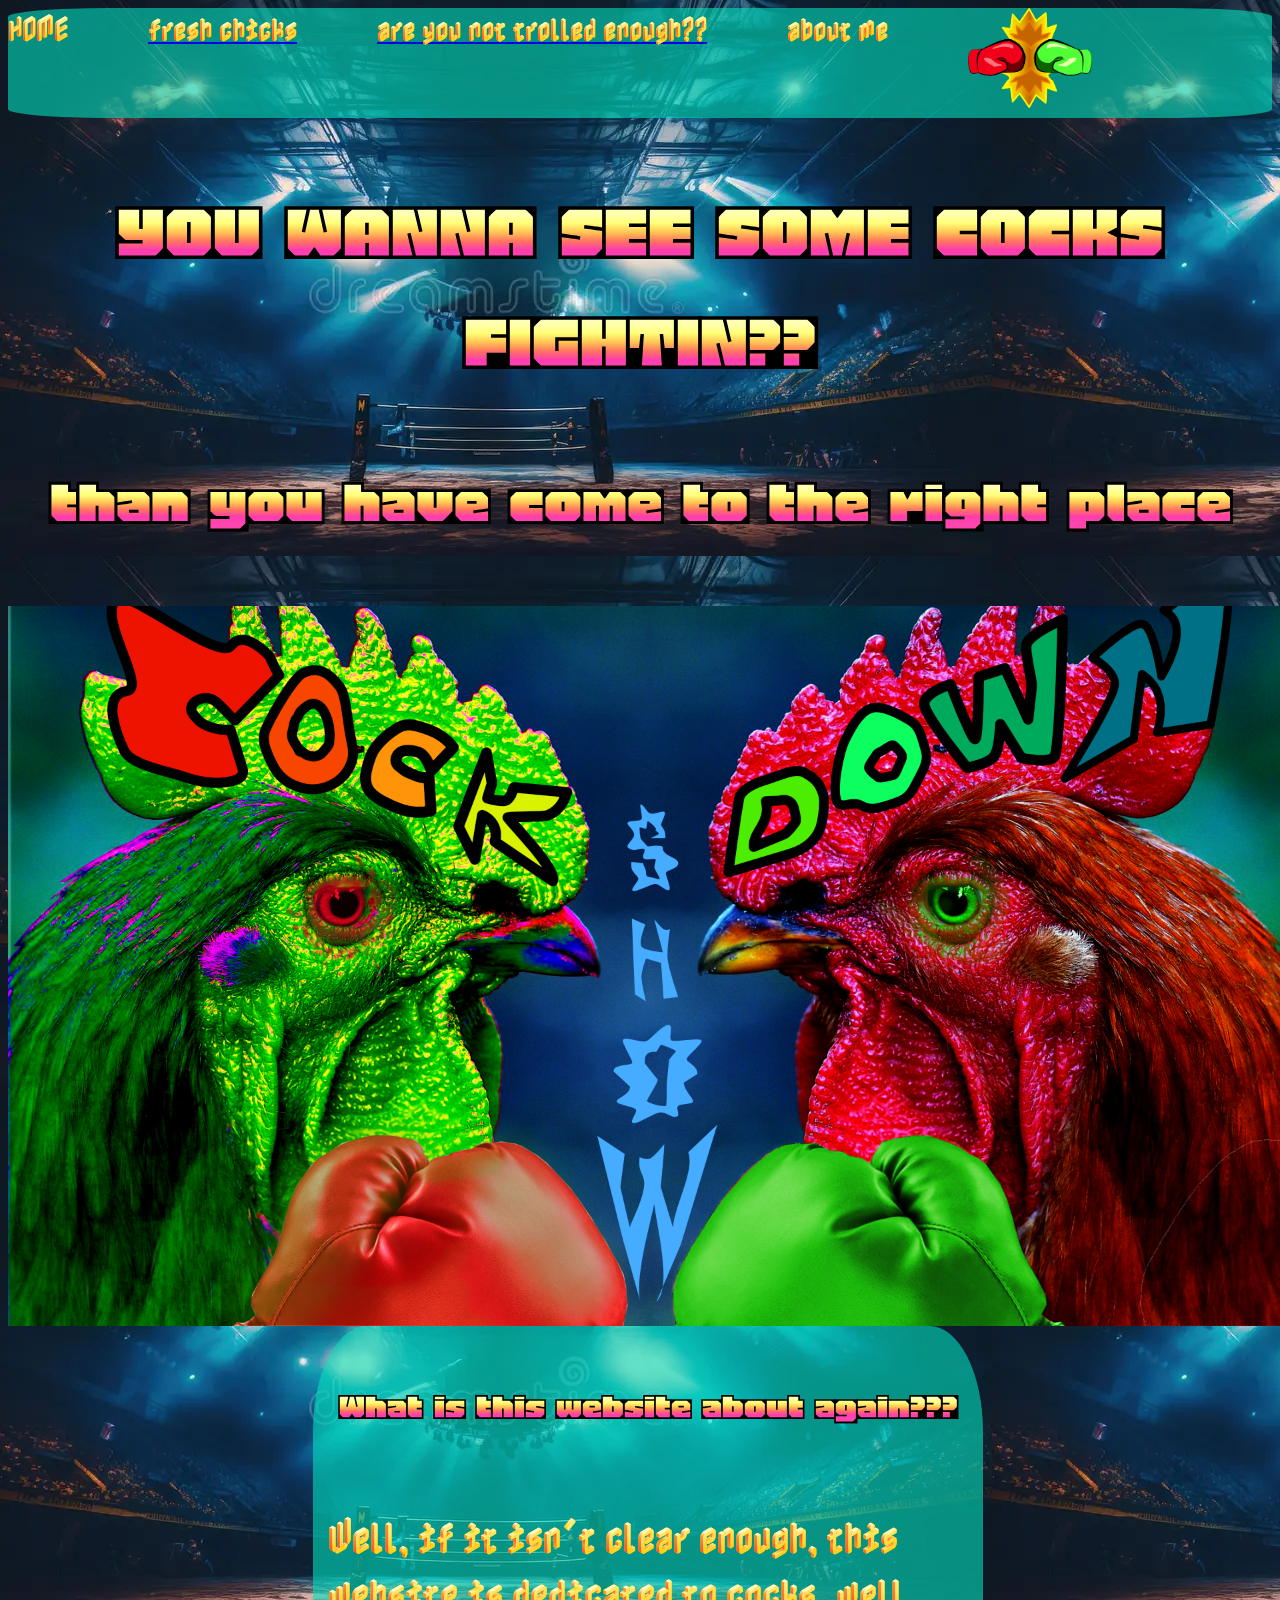
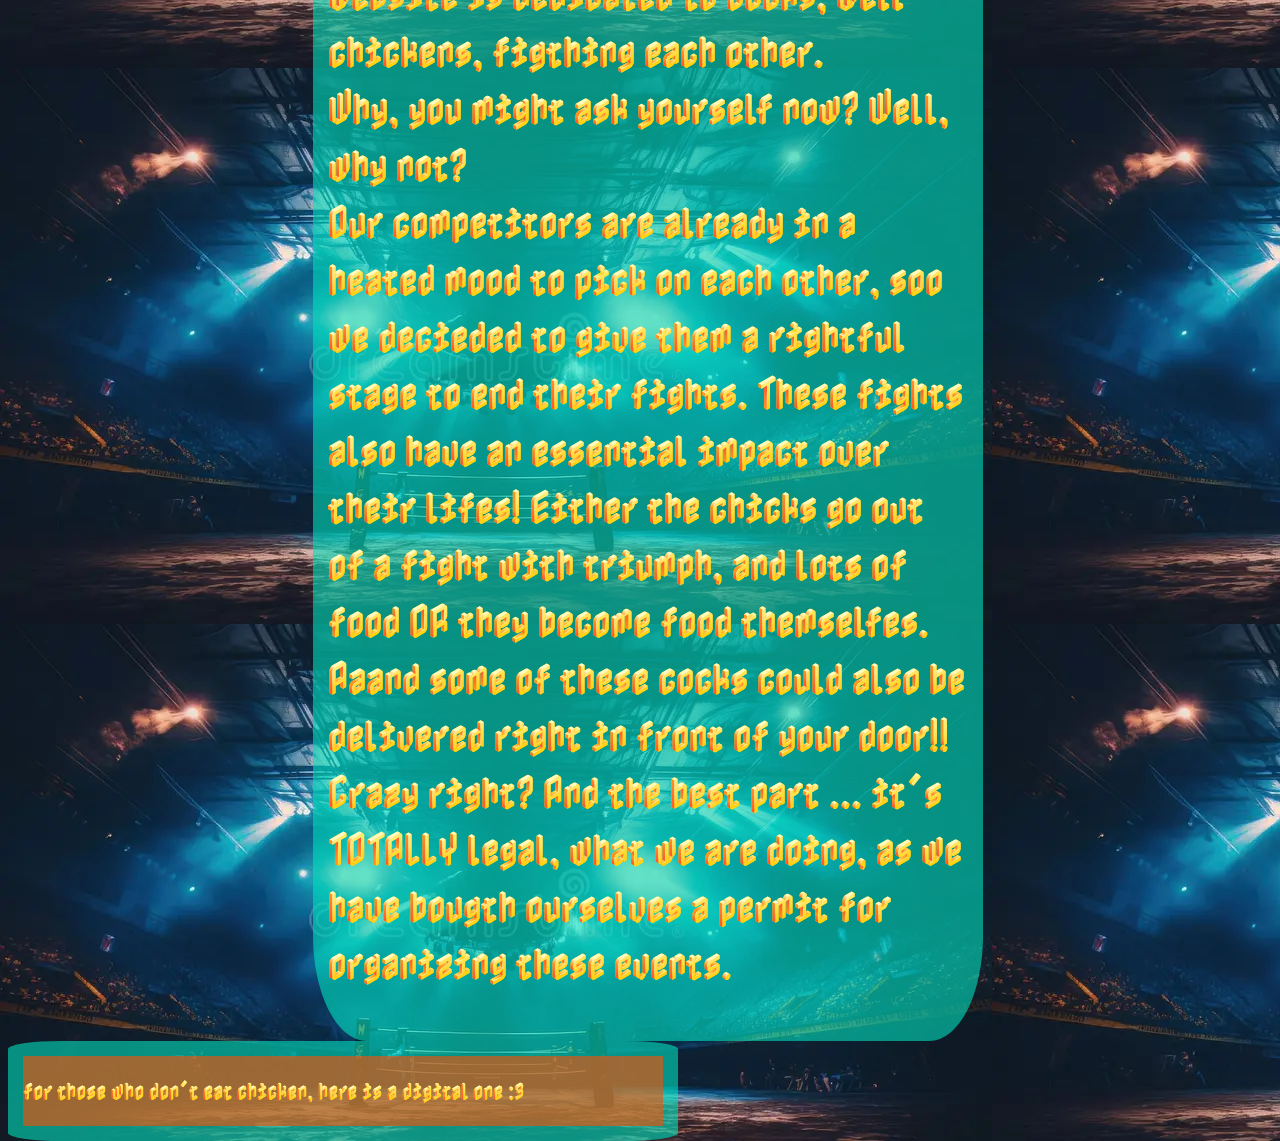
==== index.html @ a0478eb4 "ze" ====
<!DOCTYPE html>
<html lang="en">
<head>
    <meta charset="UTF-8">
    <meta name="viewport" content="width=device-width, initial-scale=1.0">
    <title>cockshowdown</title>
    <link rel="stylesheet" href="./style.css">
    <!--<img src="./images/boxring.webp" alt="hg">-->
</head>
<body>
    <nav>
        <ul>
            <li><a href="index.html"></a>HOME</li>
            <li><a href="https://www.google.com/maps/search/KFC+m%C3%BCnchen+standorte+/@48.1472068,11.5103852,12.5z?entry=ttu&g_ep=EgoyMDI2MDMyMy4xIKXMDSoASAFQAw%3D%3D">fresh chicks</a></li>
            <li><a href="https://www.youtube.com/watch?v=dQw4w9WgXcQ&list=RDdQw4w9WgXcQ&start_radio=1">are you not trolled enough??</a></li>
            <li><a href="about_me.html"></a>about me</li>
            <li><a href="./fightlivestream.html">
                    <img id="logo" src="./logos/boxhandschuhe nico besser.svg" alt="logo">
                </a>
            </li>
        </ul>
    </nav>
    <main>
        <h1> YOU WANNA SEE SOME COCKS FIGHTIN?? </h1> 
        <h2> than you have come to the right place </h2>
    
    
        <div id="container">
            <img id="cock" src="./images/cover cock showdown.jpg" alt="cockcover">
        </div>
        <div id="textwrapper">
            <div class="textcontainer">
                <h3> What is this website about again??? </h3>
                <p> Well, if it isn´t clear enough, this website is dedicated to cocks, well chickens, figthing each other. 
                <br> Why, you might ask yourself now? Well, why not? <br> Our competitors are already in a heated mood to pick on each other, soo we decieded to give them a rightful stage to end their fights. 
                These fights also have an essential impact over their lifes! Either the chicks go out of a fight with triumph, and lots of food OR they become food themselfes. 
                Aaand some of these cocks could also be delivered right in front of your door!! Crazy right? And the best part ... it´s TOTALLY legal, what we are doing, as we have bougth ourselves a 
                permit for organizing these events.</p>
            </div>
            <div id="imgcontainer">  
                <img src="buttons/grilled.svg" alt="grilled">
            </div>
        </div>
    
    <div class="textcontainer"> <a id="button" href="./buttons/grilled.svg" download> 
            <p> for those who don´t eat chicken, here is a digital one :3</p>
          </a>
    </div>
        

    </main>
</body>
</html>
---- style.css ----
@font-face{
    font-family: myfont;
    src: url(./fonts/Honk-Regular-VariableFont_MORF\,SHLN.ttf);
}

@font-face{
    font-family: newfont;
    src: url(./fonts/Nabla-Regular-VariableFont_EDPT\,EHLT.ttf);

}

#textwrapper{
    width: 100vw;
    display: flex;
    justify-content: center;


}

html{
     cursor: url(./logos/klein.png), auto;   /* ??? */
     height: 100%;
}


body{
    background-image: url("images/boxring.webp");
    object-fit: fill;
    background-repeat: repeat;
    font-family: newfont;

}

nav{
    background-color: rgba(2, 223, 190, 60%);
    font-size: 2vw;
    border-radius: 8%;
}



nav ul{ 
    top: 0;
    display: flex;
    flex-direction: row;
    justify-content: flex-start;
    align-content: center;
    list-style: none;
    margin: 0%;
    padding-top: 0%;
    padding-bottom: 5%;
    padding-left: 5%;
    padding:0%;
    gap: 5rem;

}

nav a:hover{
    font-size: 2.5vw;
    opacity: 75%;

}


#logo{
    padding-right: 50%;
    z-index: 0;
    height: 100px;
    
}

#logo:hover{
    height: 120px; 
}


h1{
    text-align: center;
    font-family: myfont;
    font-size: 10vh;
    padding: 0%;
    margin:0%
    color: rgb(255, 20, 0);
   transition: background-color 1s;
   

}

h1:hover{
    font-family: myfont;
    background-color: blueviolet;

}

h2{
    text-align: center;
    font-family: myfont;
    margin-top: 15px;
    font-size: 8vh;

}

h3{
    text-align: center;
    font-family: myfont;

}

.textcontainer{
    border-radius: 8%;
    display: flex;
    flex-direction: column;
    max-width: 50vw;
    align-content: center;
    padding: 15px;
    background-color: rgba(2, 223, 190, 60%);
    font-size: 35px;


}

#button{
    font-size: 1.5vw;
    text-decoration: dotted;
    text-underline-offset: 3px;
    padding: 0%;
    background-color: rgba(255, 77, 0, 60%);


}





#cock{
    opacity: 100%;
    width: 100%;
    height: 100%;
    object-fit: cover;
    

}

#container{
    display: flex;
    flex-direction: row;
    align-items: center;
    width: 100vw;
    padding: 0%;
    margin-top: 10px;
 
}

#textcontainer{
    display: flex;
    justify-content: right;
}


@media (orientation: portrait){
    #cock{
        width: 100vw;
    }
}
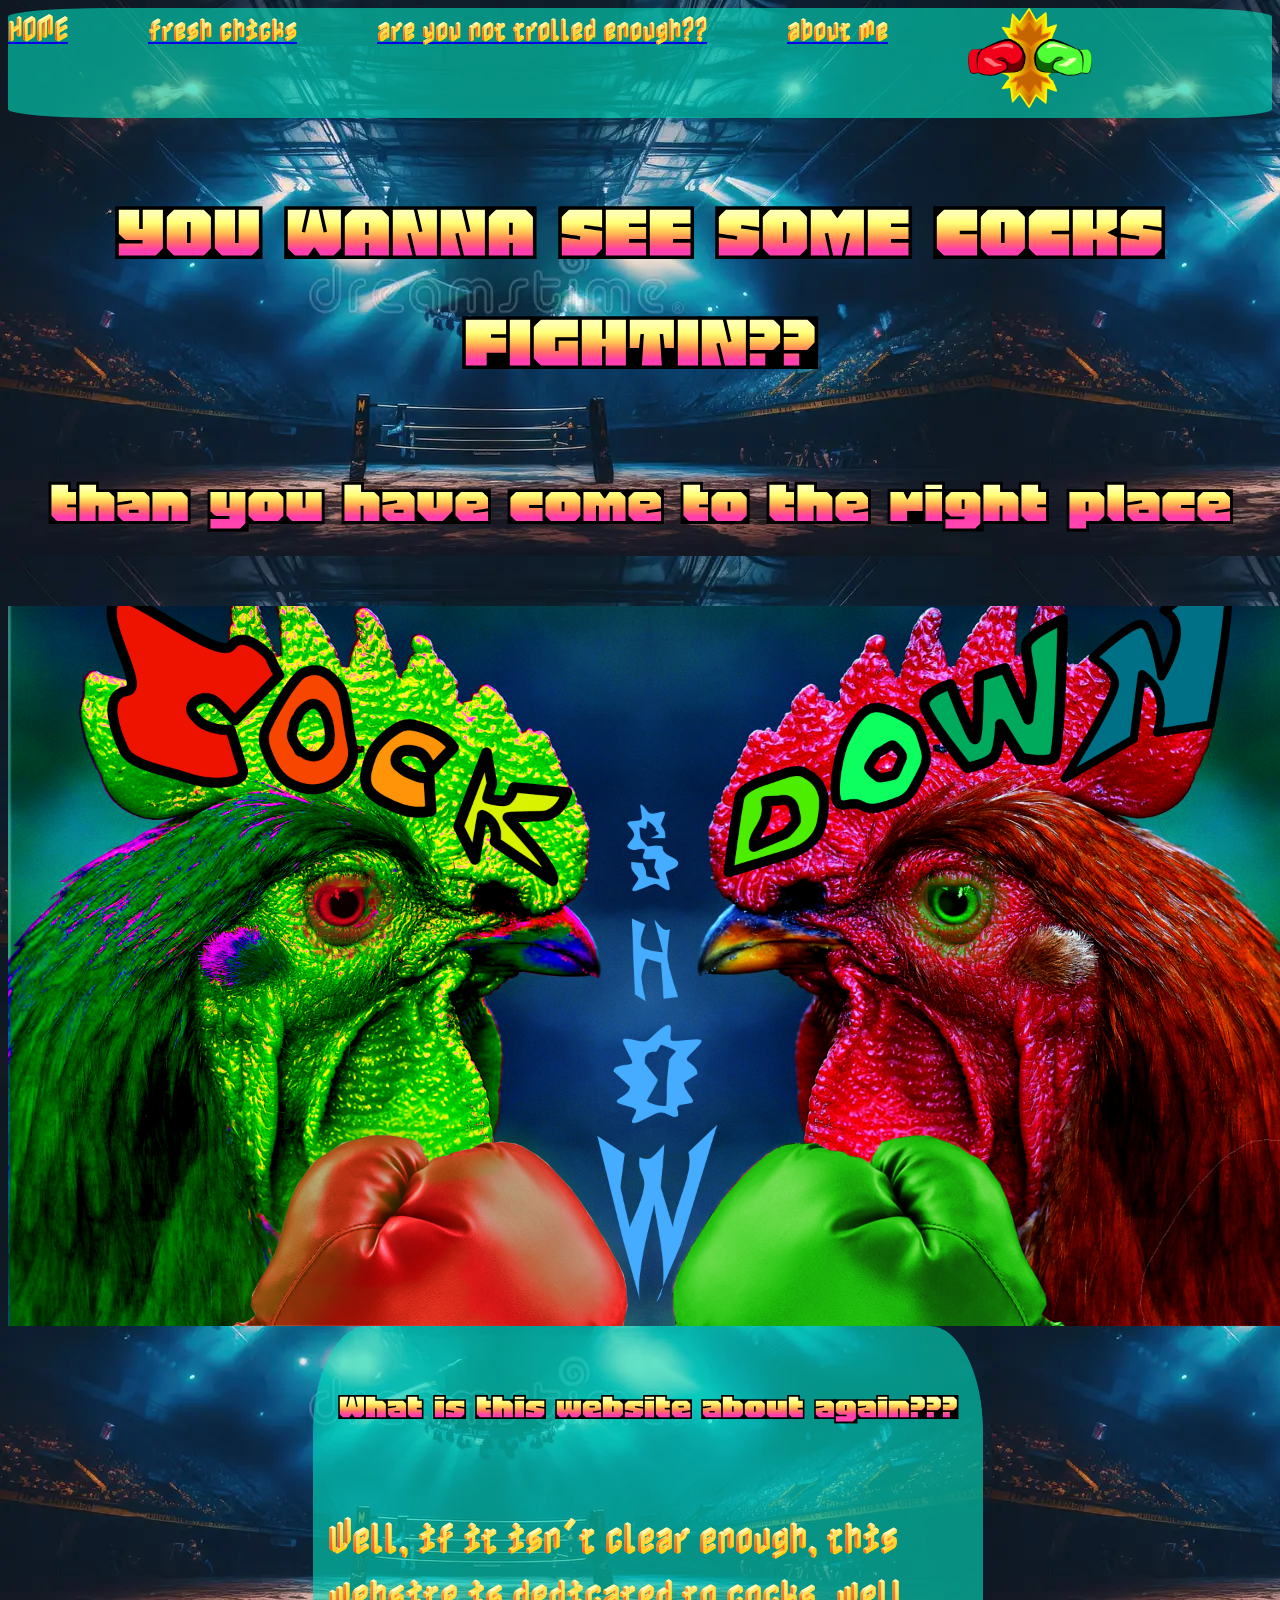
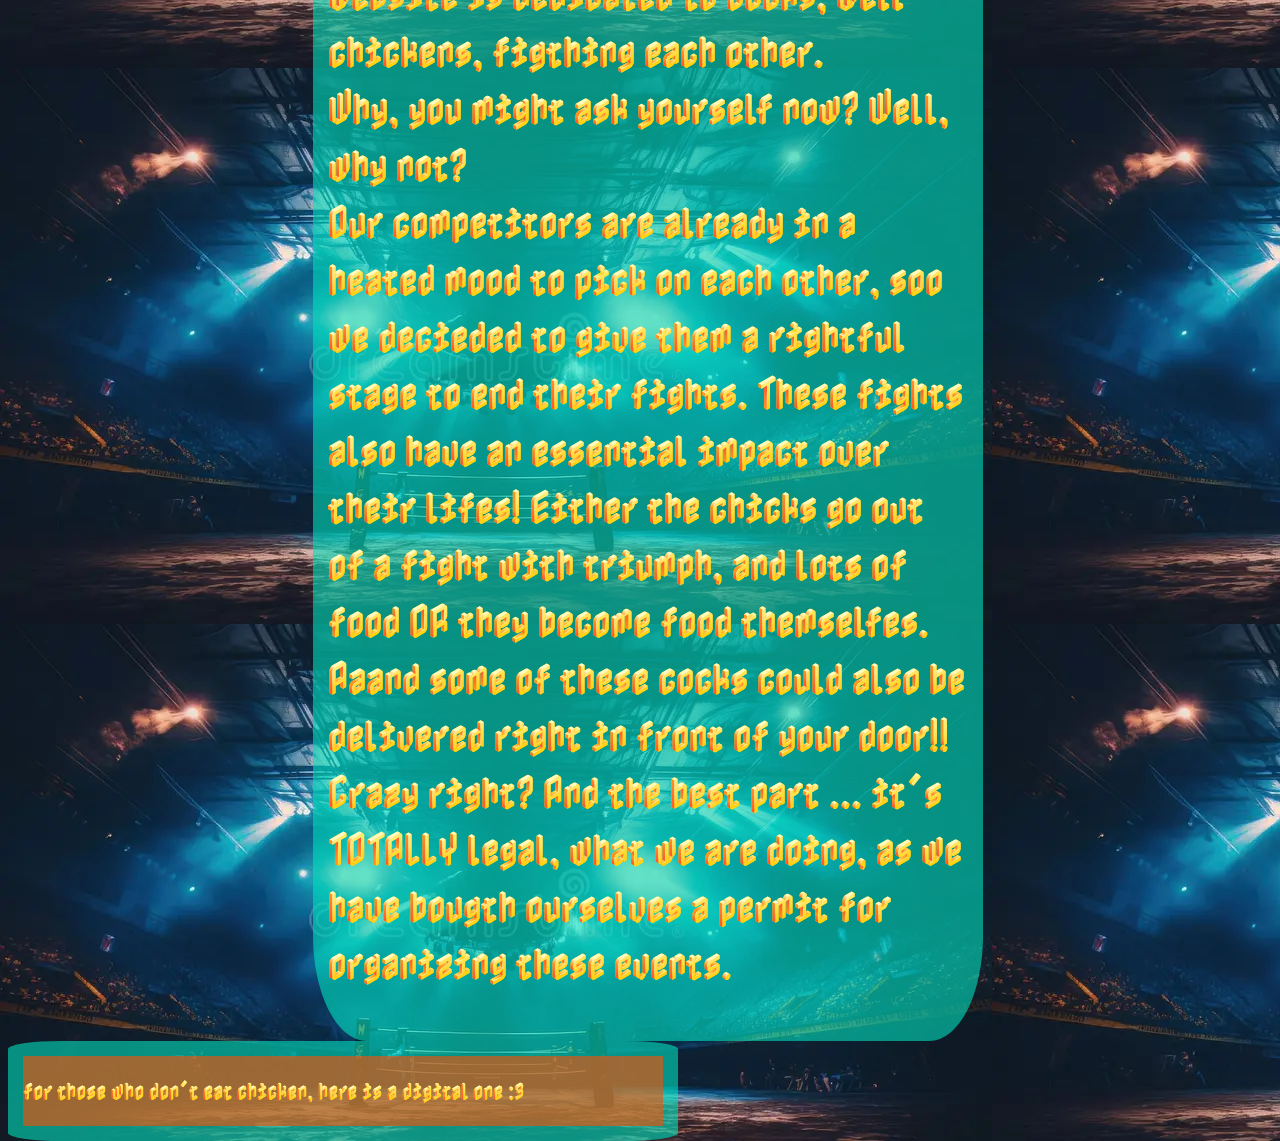
==== commit 2e8709bf: "wtw" ====
--- a/index.html
+++ b/index.html
@@ -10,11 +10,11 @@
 <body>
     <nav>
         <ul>
-            <li><a href="index.html"></a>HOME</li>
+            <li><a href="./index.html">HOME</a></li>
             <li><a href="https://www.google.com/maps/search/KFC+m%C3%BCnchen+standorte+/@48.1472068,11.5103852,12.5z?entry=ttu&g_ep=EgoyMDI2MDMyMy4xIKXMDSoASAFQAw%3D%3D">fresh chicks</a></li>
             <li><a href="https://www.youtube.com/watch?v=dQw4w9WgXcQ&list=RDdQw4w9WgXcQ&start_radio=1">are you not trolled enough??</a></li>
-            <li><a href="about_me.html"></a>about me</li>
-            <li><a href="./fightlivestream.html">
+            <li><a href="./about_me.html">about me</a></li>
+            <li><a href="./animation/fightlivestream.html">
                     <img id="logo" src="./logos/boxhandschuhe nico besser.svg" alt="logo">
                 </a>
             </li>
--- a/style.css
+++ b/style.css
@@ -157,6 +157,28 @@
     justify-content: right;
 }
 
+.flexbox{
+    display: flex;
+    flex: 0 0 calc(50%-20%);
+    border:2px;
+    border-style: dashed;
+    border-radius: 5%;
+    transition: 0.5s;
+    justify-content: center;
+    align-items: center;
+}
+
+
+.photo img {
+    width: auto;
+    height: auto;
+    max-width: 100%;
+    min-width: 100%;
+    display: block;
+    object-fit: contain;
+
+}
+
 
 @media (orientation: portrait){
     #cock{
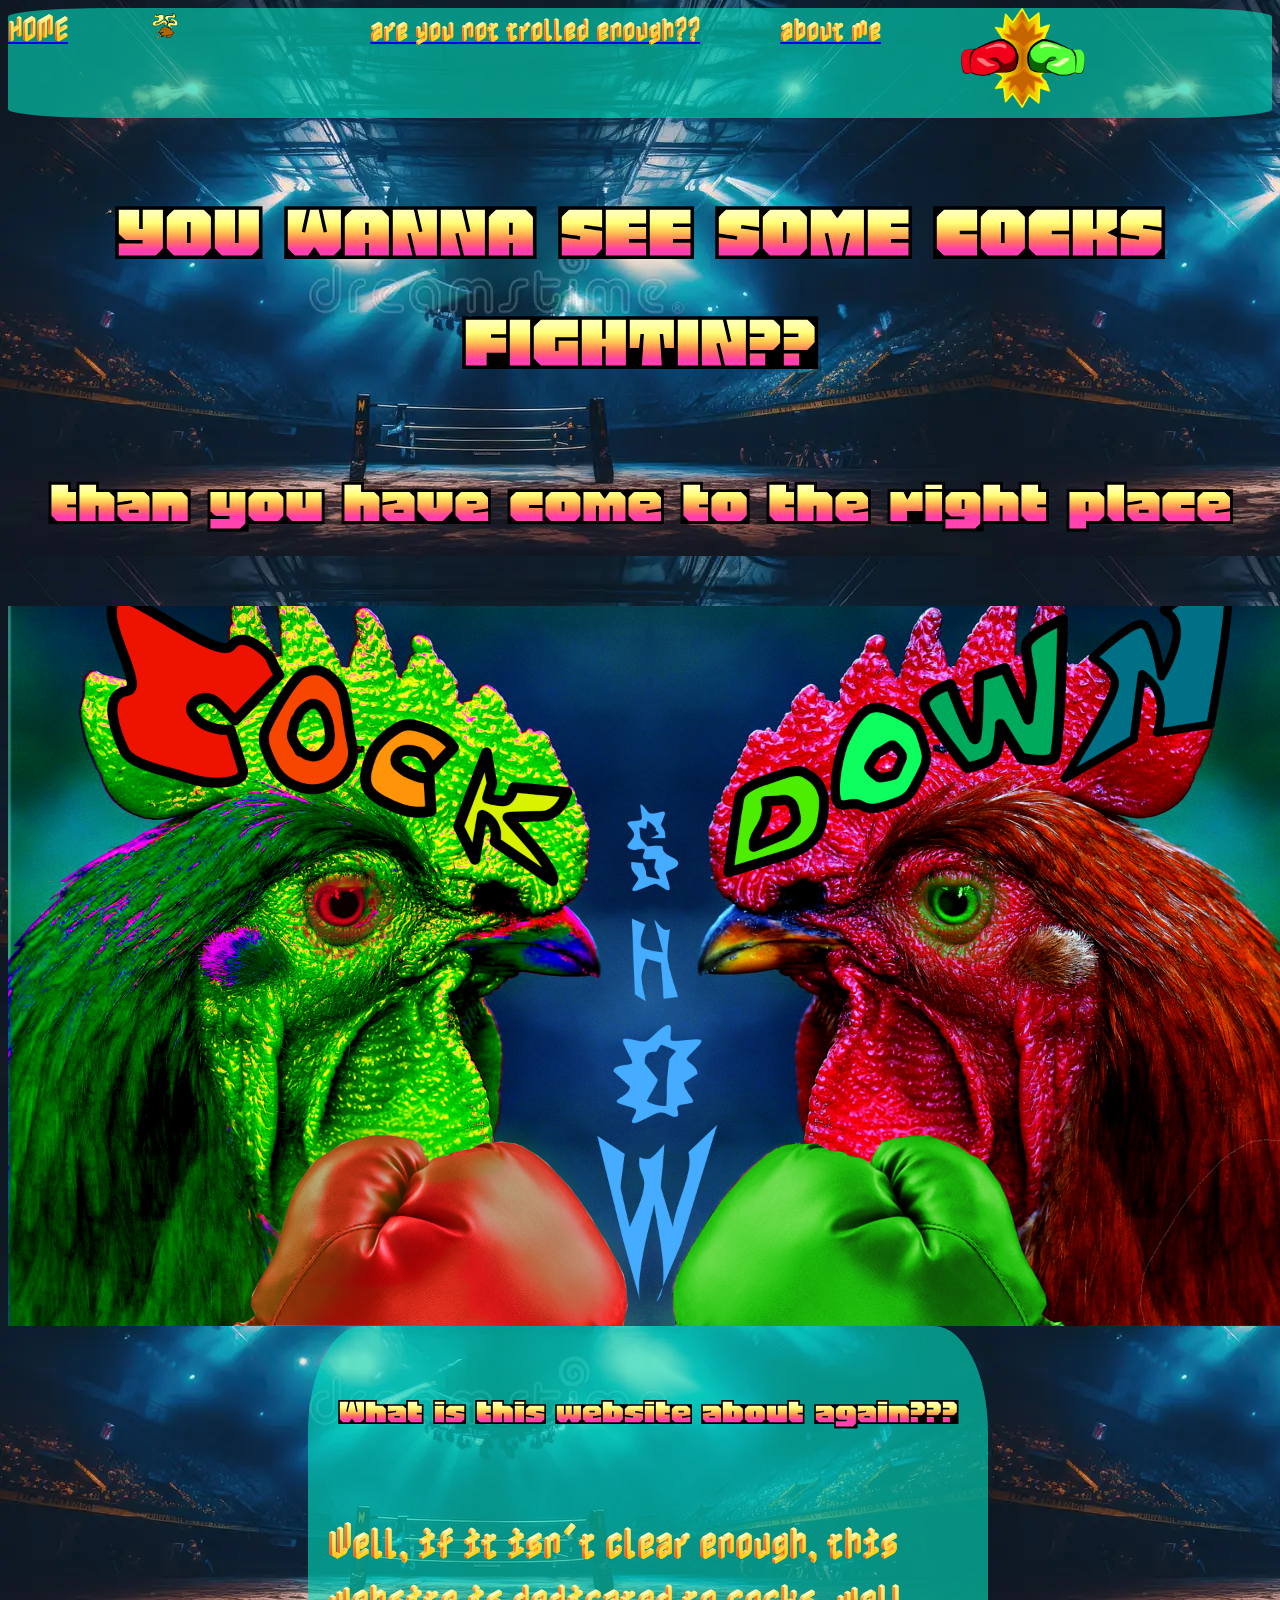
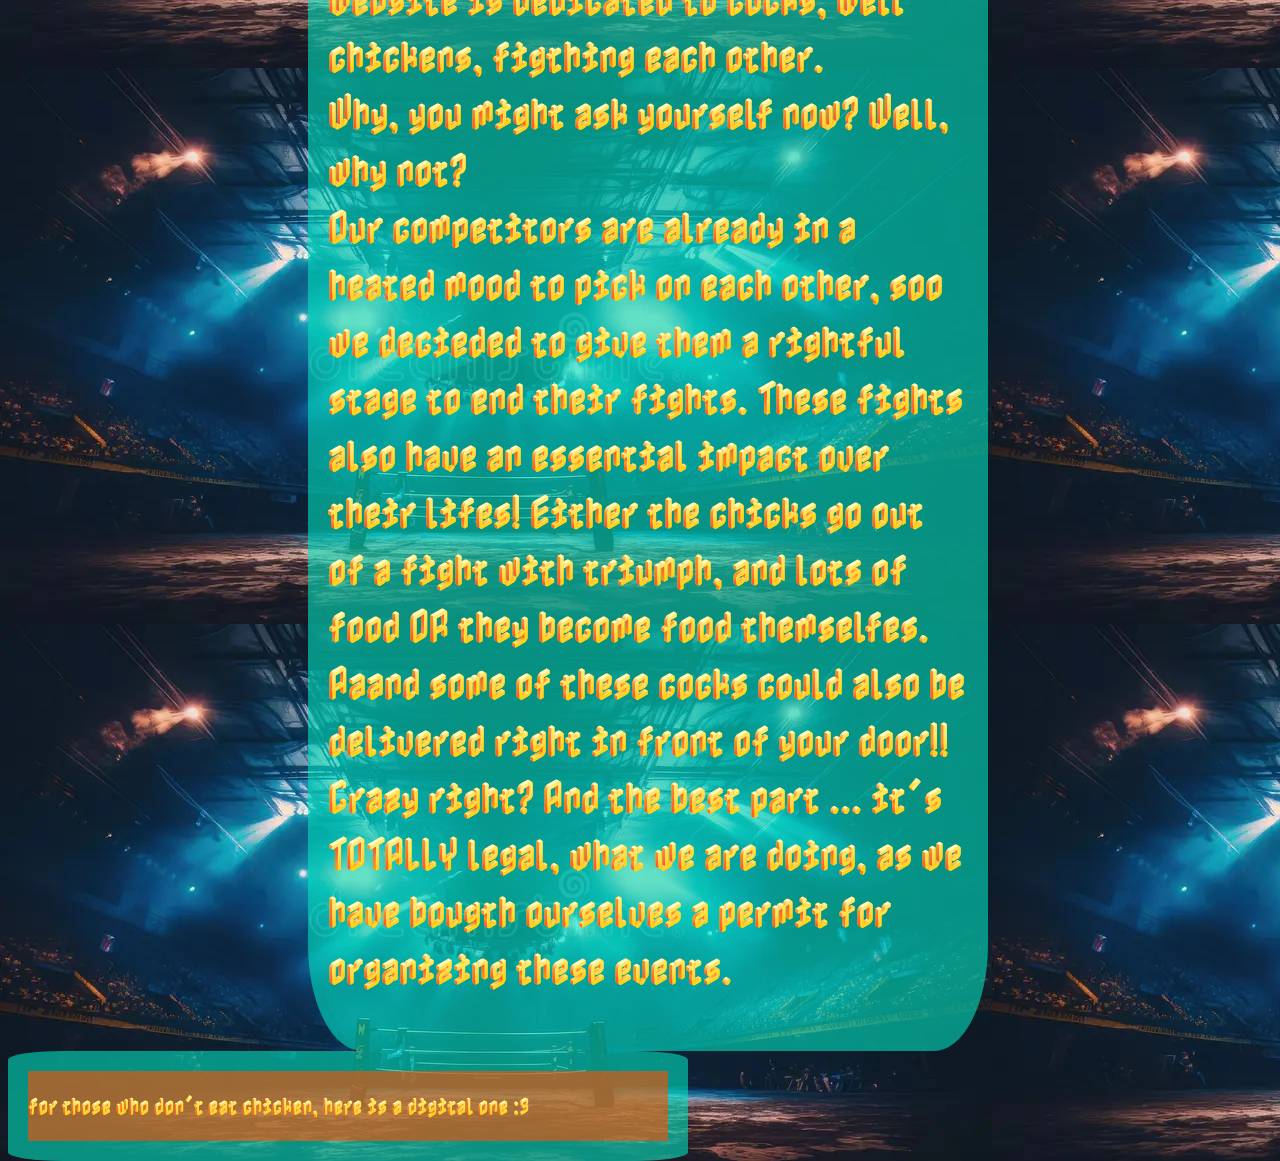
==== commit e6e66b23: "ete" ====
--- a/index.html
+++ b/index.html
@@ -11,7 +11,7 @@
     <nav>
         <ul>
             <li><a href="./index.html">HOME</a></li>
-            <li><a href="https://www.google.com/maps/search/KFC+m%C3%BCnchen+standorte+/@48.1472068,11.5103852,12.5z?entry=ttu&g_ep=EgoyMDI2MDMyMy4xIKXMDSoASAFQAw%3D%3D">fresh chicks</a></li>
+            <li><a href="https://www.google.com/maps/search/KFC+m%C3%BCnchen+standorte+/@48.1472068,11.5103852,12.5z?entry=ttu&g_ep=EgoyMDI2MDMyMy4xIKXMDSoASAFQAw%3D%3D"><img id="grilled" src="./buttons/grilled.svg" alt="button"></a></li>
             <li><a href="https://www.youtube.com/watch?v=dQw4w9WgXcQ&list=RDdQw4w9WgXcQ&start_radio=1">are you not trolled enough??</a></li>
             <li><a href="./about_me.html">about me</a></li>
             <li><a href="./animation/fightlivestream.html">
--- a/style.css
+++ b/style.css
@@ -61,6 +61,9 @@
 
 }
 
+a:visited{
+    color: crimson;
+}
 
 #logo{
     padding-right: 50%;
@@ -68,6 +71,19 @@
     height: 100px;
     
 }
+
+#grilled{
+    padding-right: 50%;
+    z-index: 0;
+    height: 100px;
+    
+}
+
+
+#grilled:hover{
+    height: 120px;
+}
+
 
 #logo:hover{
     height: 120px; 
@@ -112,7 +128,7 @@
     flex-direction: column;
     max-width: 50vw;
     align-content: center;
-    padding: 15px;
+    padding: 20px;
     background-color: rgba(2, 223, 190, 60%);
     font-size: 35px;
 
@@ -159,24 +175,26 @@
 
 .flexbox{
     display: flex;
+    flex-direction: row;
+    justify-content: center;
+    align-items: center;
     flex: 0 0 calc(50%-20%);
     border:2px;
     border-style: dashed;
     border-radius: 5%;
     transition: 0.5s;
-    justify-content: center;
-    align-items: center;
+    overflow: visible;
+
 }
 
 
 .photo img {
     width: auto;
     height: auto;
-    max-width: 100%;
-    min-width: 100%;
-    display: block;
+    max-width: 20%;
+    min-width: 20%;
+    display: flex;
     object-fit: contain;
-
 }
 
 
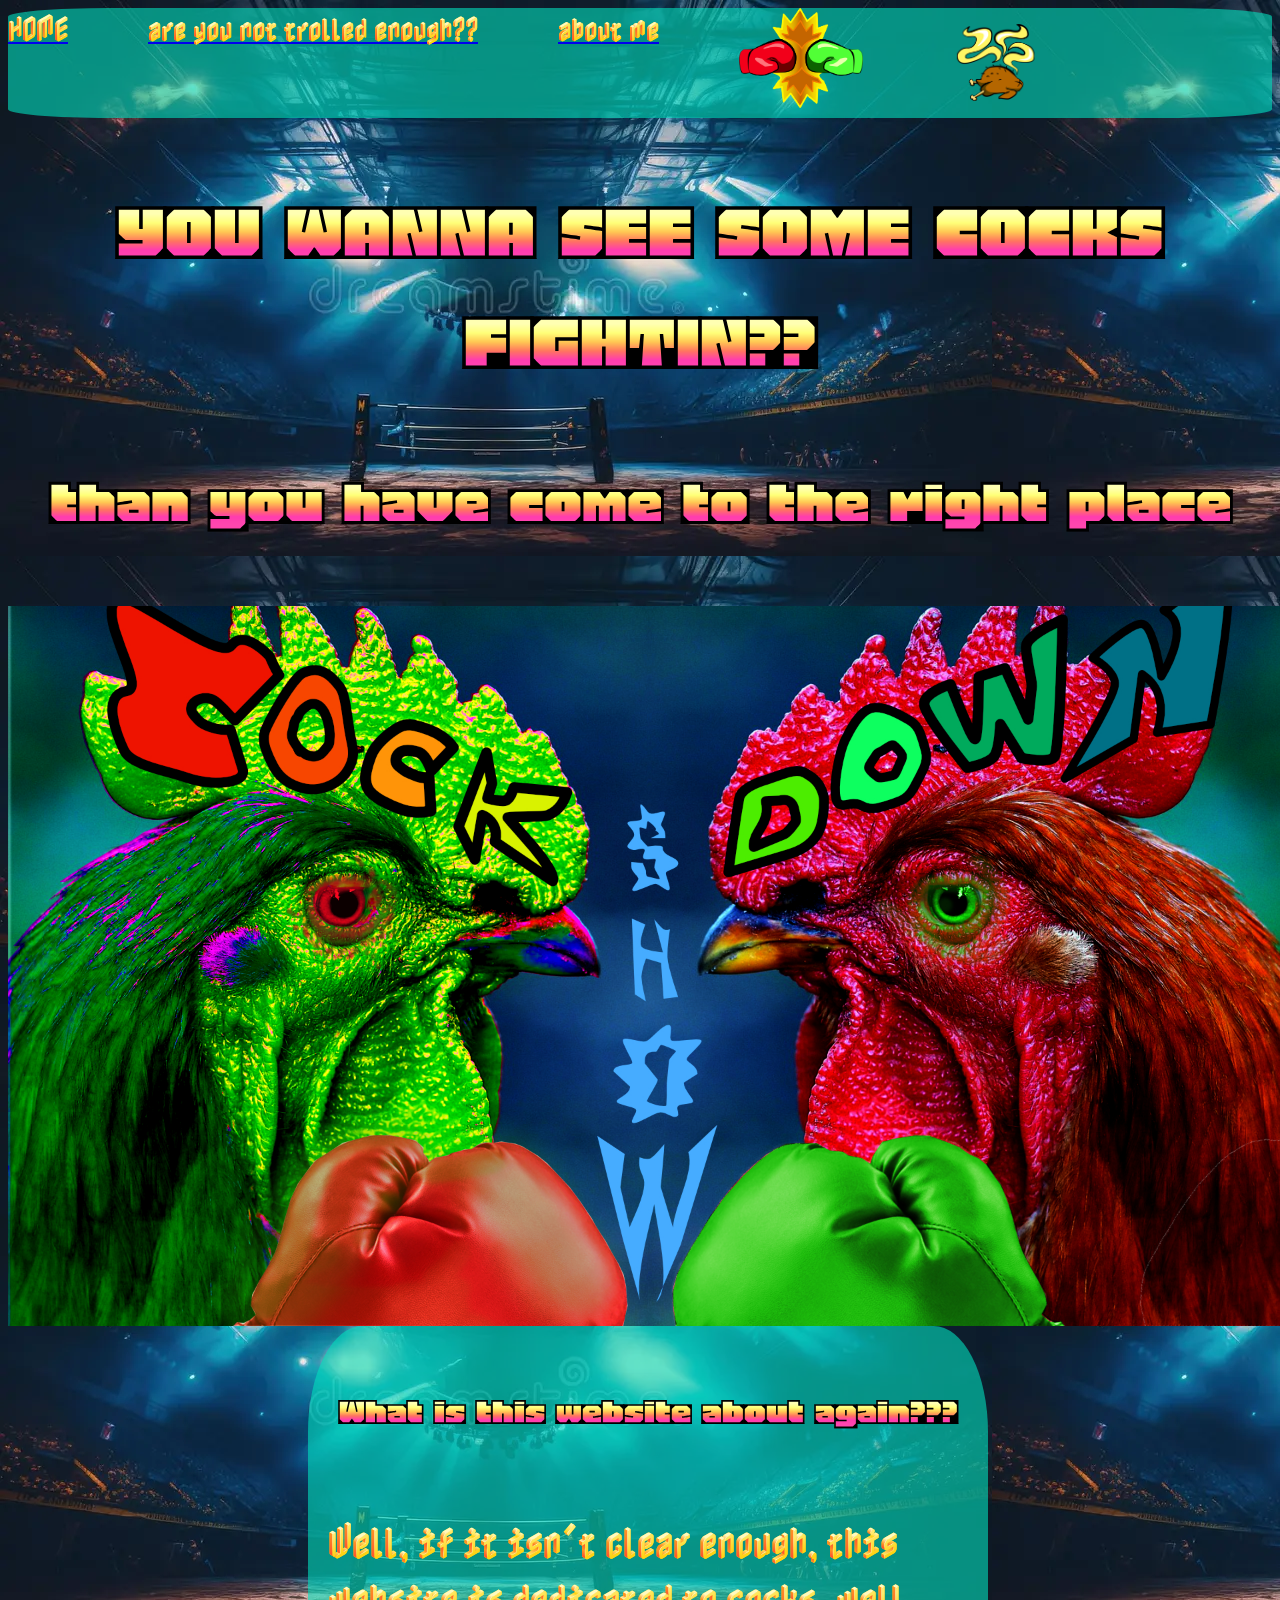
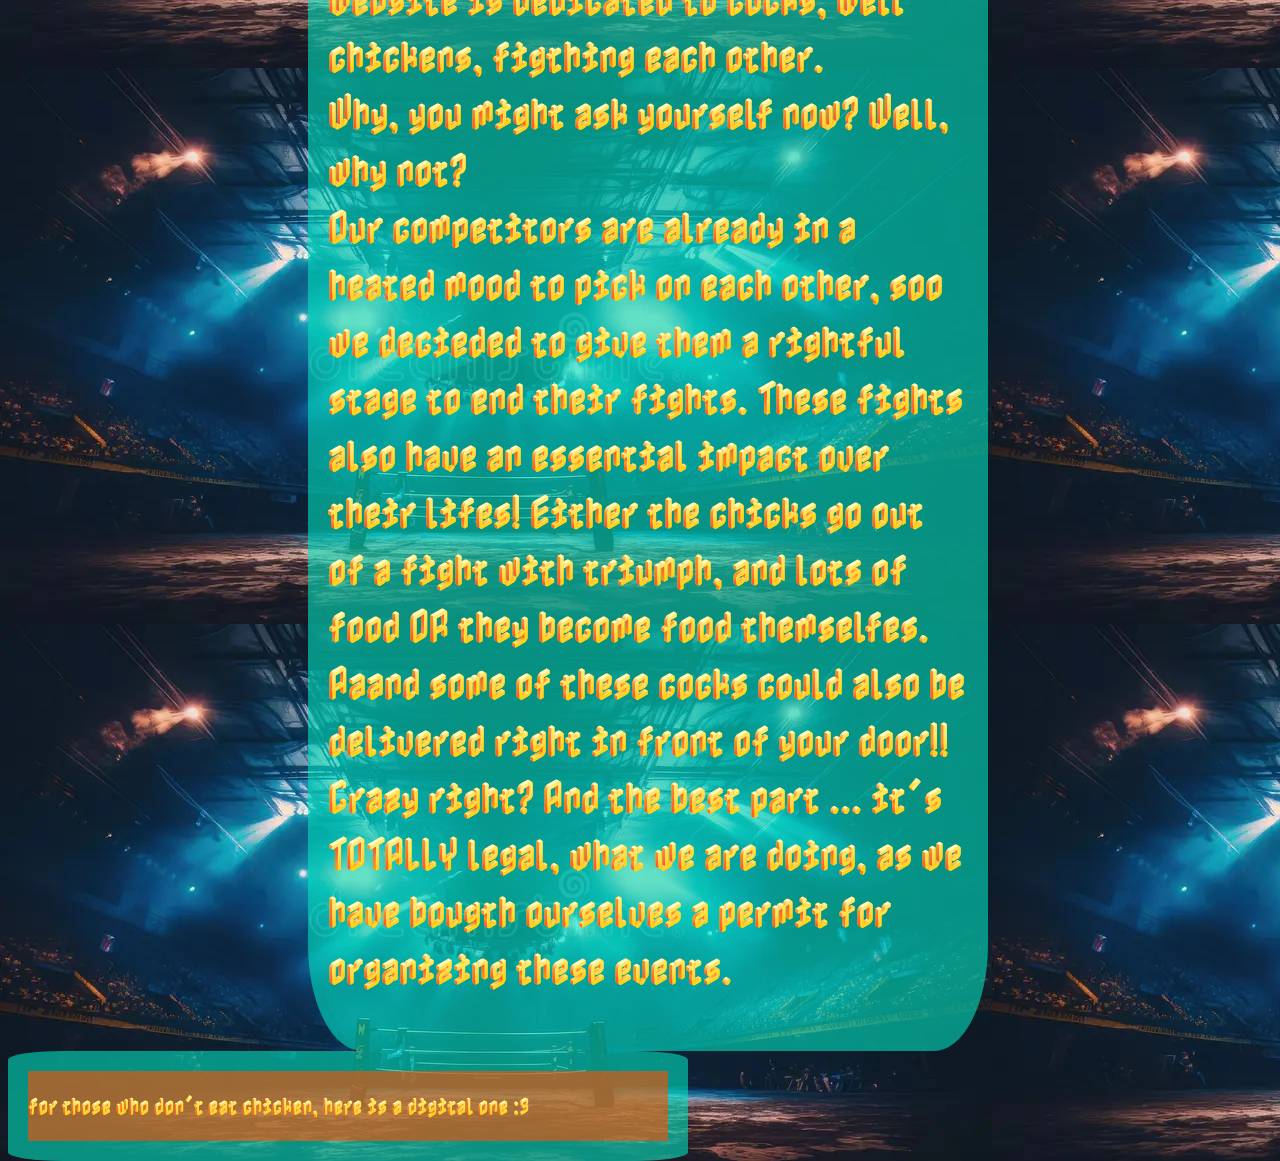
==== commit 23d81bf8: "57u5" ====
--- a/index.html
+++ b/index.html
@@ -11,13 +11,13 @@
     <nav>
         <ul>
             <li><a href="./index.html">HOME</a></li>
-            <li><a href="https://www.google.com/maps/search/KFC+m%C3%BCnchen+standorte+/@48.1472068,11.5103852,12.5z?entry=ttu&g_ep=EgoyMDI2MDMyMy4xIKXMDSoASAFQAw%3D%3D"><img id="grilled" src="./buttons/grilled.svg" alt="button"></a></li>
             <li><a href="https://www.youtube.com/watch?v=dQw4w9WgXcQ&list=RDdQw4w9WgXcQ&start_radio=1">are you not trolled enough??</a></li>
             <li><a href="./about_me.html">about me</a></li>
             <li><a href="./animation/fightlivestream.html">
                     <img id="logo" src="./logos/boxhandschuhe nico besser.svg" alt="logo">
                 </a>
             </li>
+            <li><a href="https://www.google.com/maps/search/KFC+m%C3%BCnchen+standorte+/@48.1472068,11.5103852,12.5z?entry=ttu&g_ep=EgoyMDI2MDMyMy4xIKXMDSoASAFQAw%3D%3D"><img id="grilled" src="./buttons/grilled.svg" alt="button"></a></li>
         </ul>
     </nav>
     <main>
--- a/style.css
+++ b/style.css
@@ -73,15 +73,15 @@
 }
 
 #grilled{
-    padding-right: 50%;
+    left: 20%;
     z-index: 0;
-    height: 100px;
+    height: 280%;
     
 }
 
 
 #grilled:hover{
-    height: 120px;
+    height: 320%;
 }
 
 
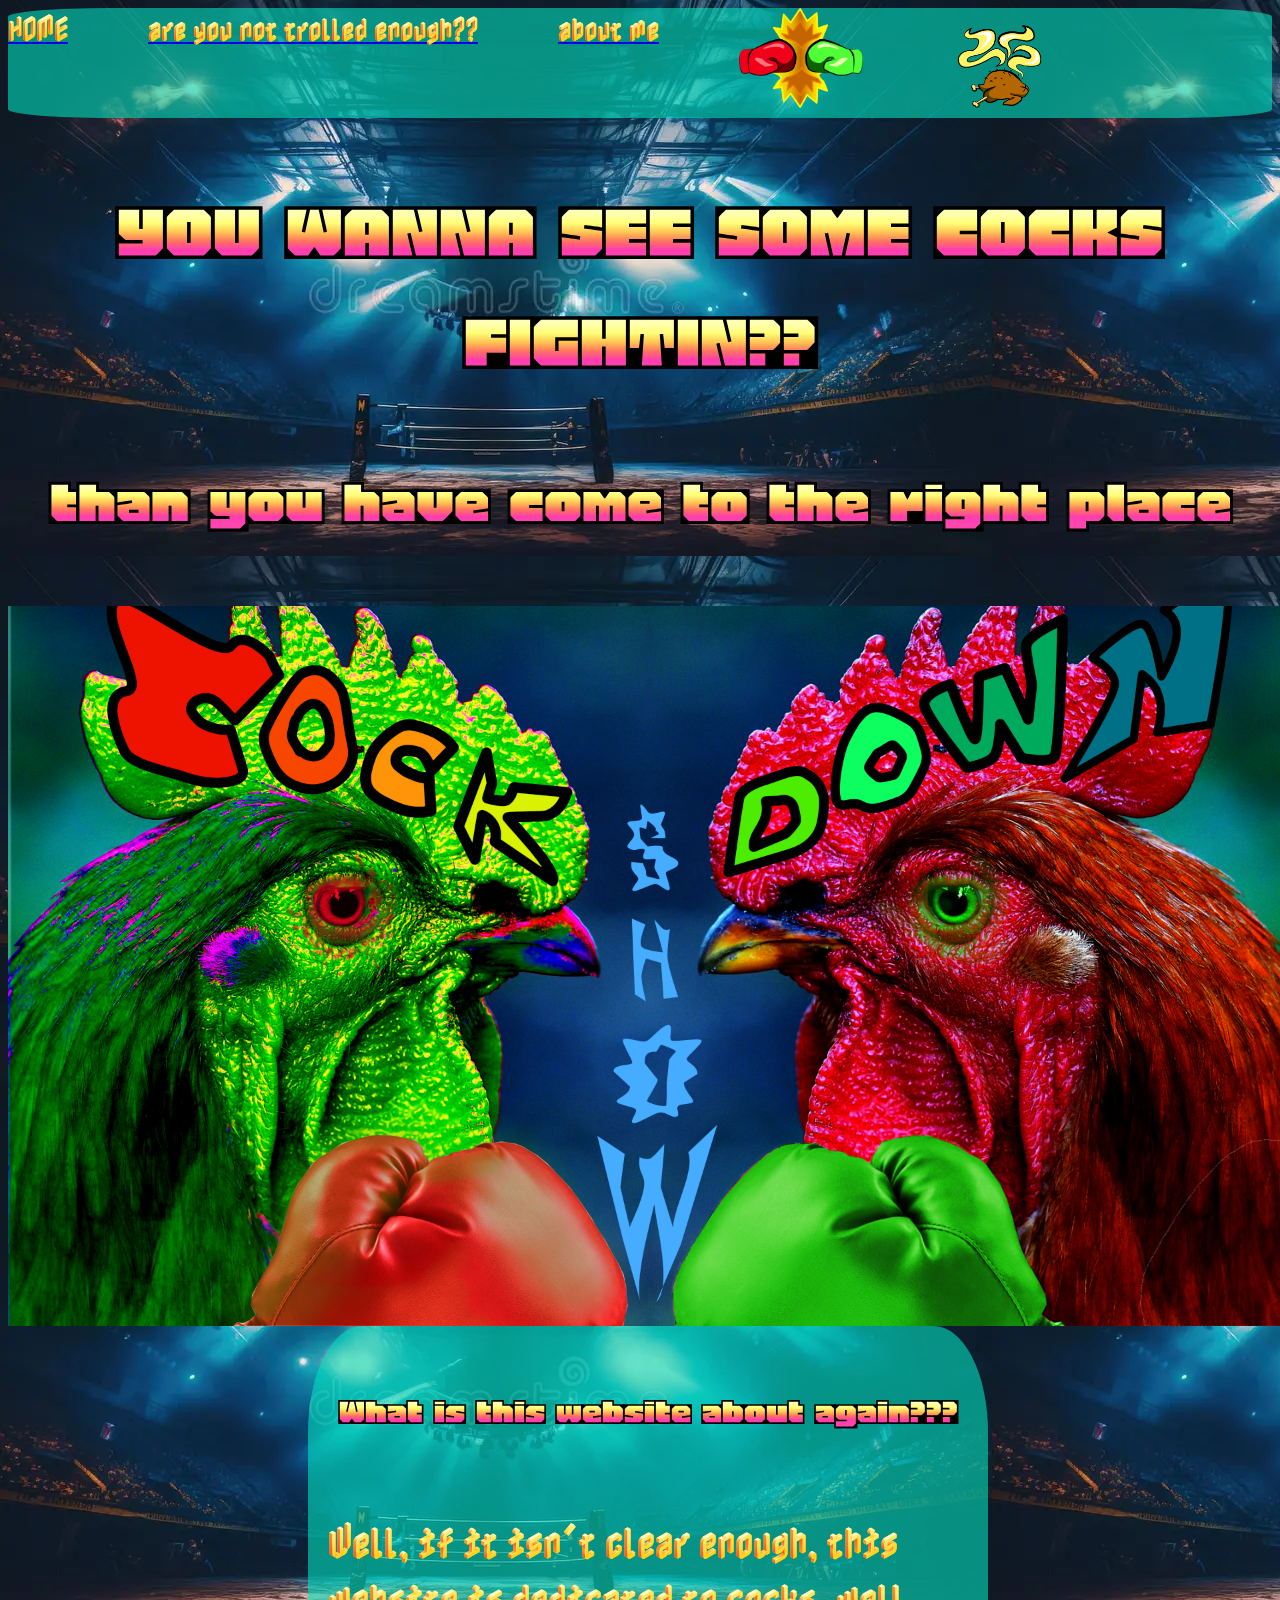
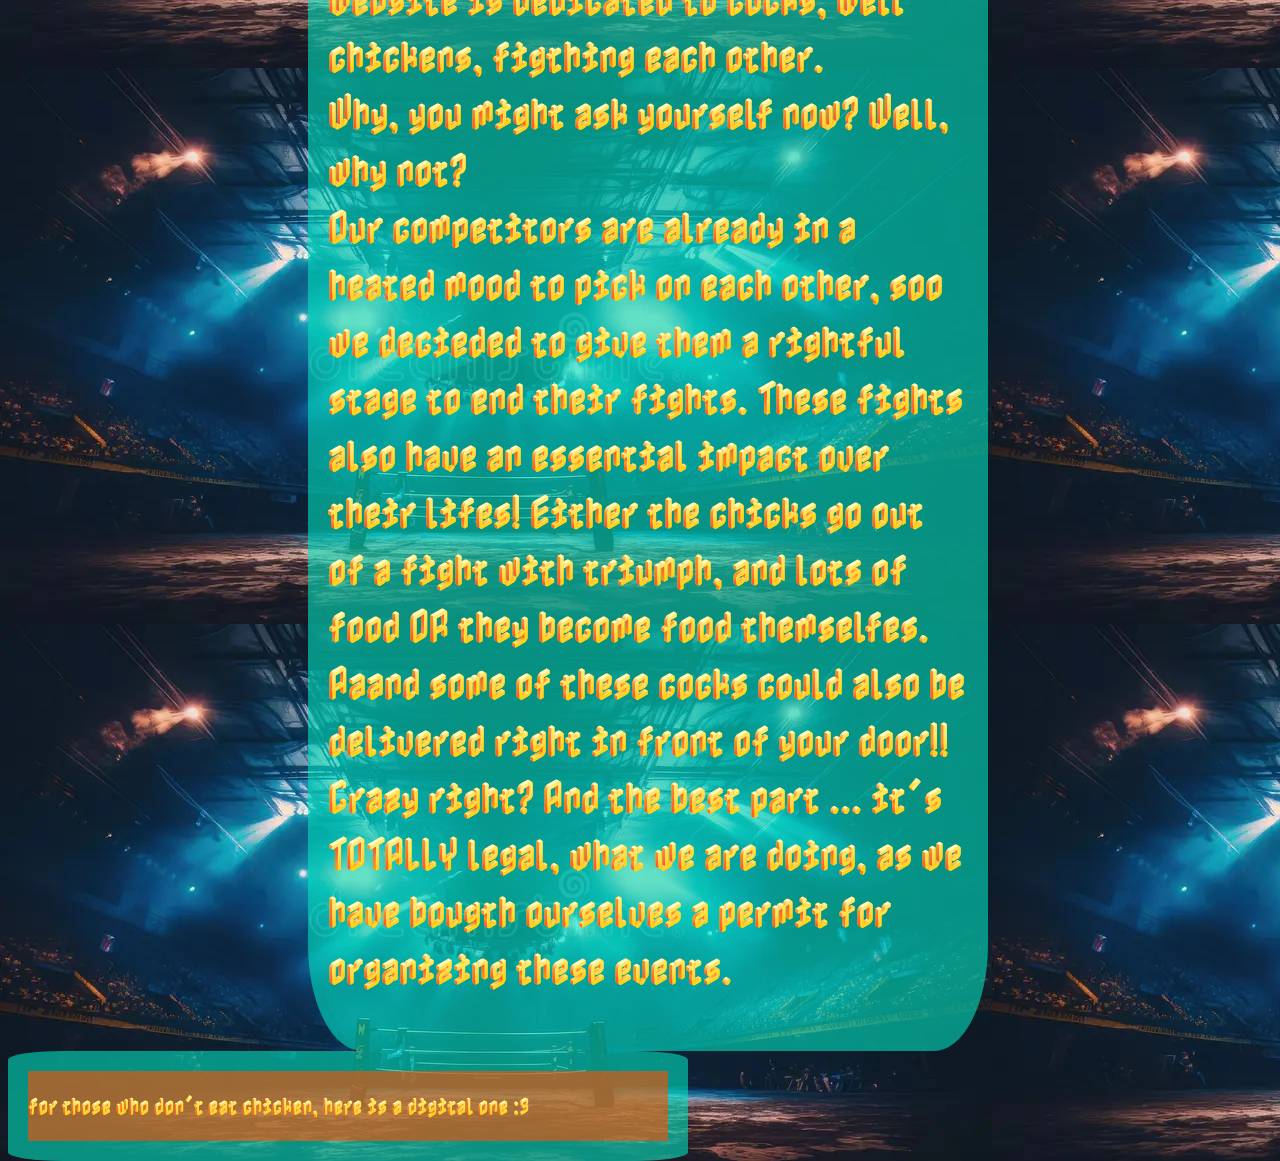
==== commit d44bf2e6: "tr6785" ====
--- a/index.html
+++ b/index.html
@@ -8,6 +8,10 @@
     <!--<img src="./images/boxring.webp" alt="hg">-->
 </head>
 <body>
+    
+    <audio id="clickSound" preload ="auto">
+        <source src="./sound/floraphonic-rubber-chicken-squeak-toy-3-181418.mp3" type="audio/mpeg">
+    </audio>
     <nav>
         <ul>
             <li><a href="./index.html">HOME</a></li>
--- a/style.css
+++ b/style.css
@@ -18,10 +18,14 @@
 }
 
 html{
-     cursor: url(./logos/klein.png), auto;   /* ??? */
+     cursor: url(./logos/klein.png), pointer;   /* ??? */
      height: 100%;
 }
 
+#clickSound{
+    dje
+
+}
 
 body{
     background-image: url("images/boxring.webp");
@@ -75,13 +79,13 @@
 #grilled{
     left: 20%;
     z-index: 0;
-    height: 280%;
+    height: 300%;
     
 }
 
 
 #grilled:hover{
-    height: 320%;
+    height: 325%;
 }
 
 
